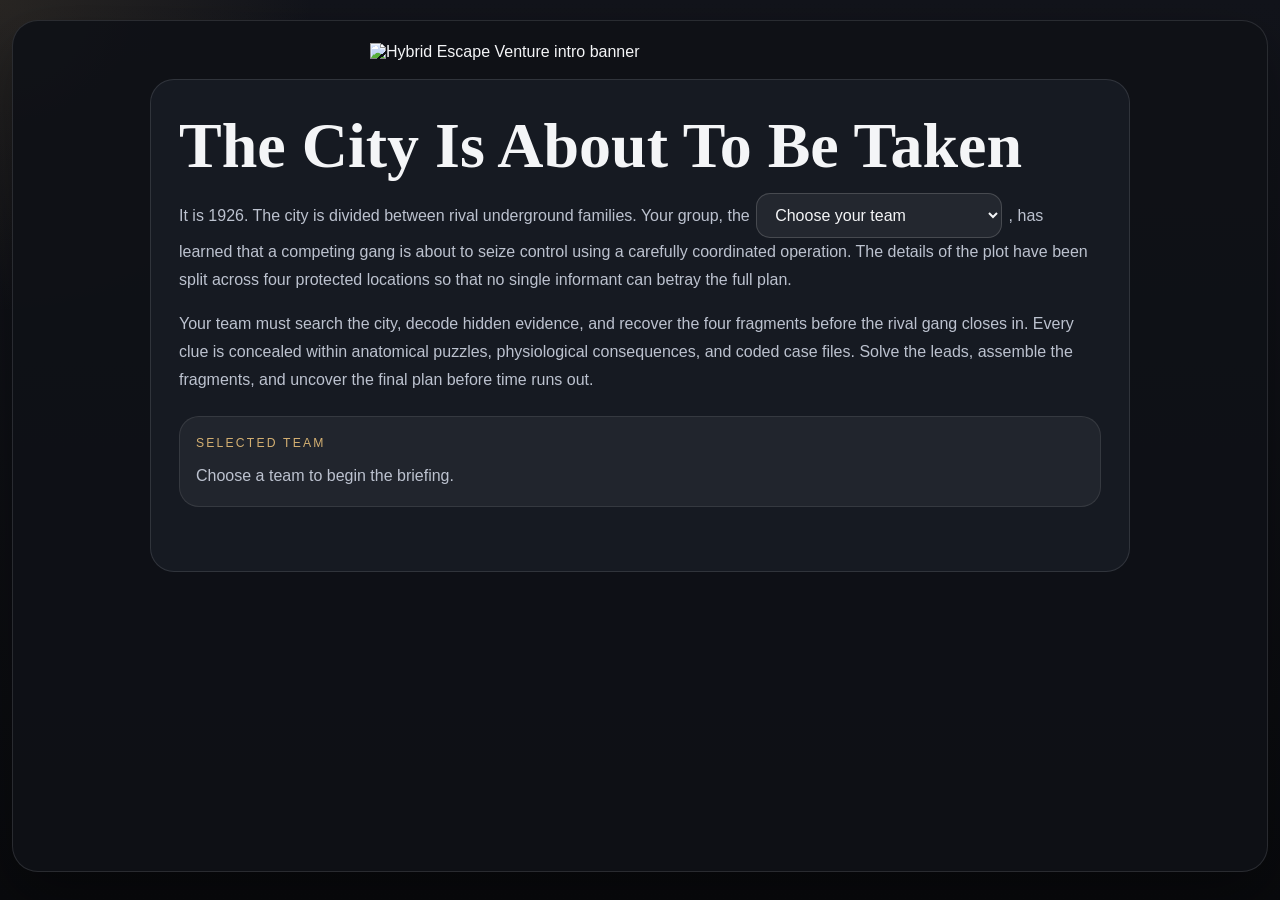
==== index.html @ 6b1e190c "Add files via upload" ====
<!doctype html>
<html lang="en">
  <head>
    <meta charset="utf-8" />
    <meta name="viewport" content="width=device-width, initial-scale=1" />
    <title>Hybrid ER | Virtual Escape Room</title>
    <link rel="stylesheet" href="app.css?v=2" />
  </head>
  <body>
    <div class="page-shell">
      <main class="app-frame">
        <section class="screen active" id="screen-intro" aria-labelledby="intro-title">
          <div class="panel intro-panel">
            <img
              class="top-banner"
              src="HER-resources/HybridEV_introbanner.png"
              alt="Hybrid Escape Venture intro banner"
            />

            <div class="intro-layout">
              <div class="intro-copy">
                <h1 id="intro-title">The City Is About To Be Taken</h1>
                <p>
                  It is 1926. The city is divided between rival underground families. Your group, the
                  <span class="inline-field">
                    <label class="sr-only" for="teamSelect">Choose your team</label>
                    <select id="teamSelect" class="team-select">
                      <option value="">Loading teams...</option>
                    </select>
                  </span>
                  , has learned that a competing gang is about to seize control using a carefully coordinated
                  operation. The details of the plot have been split across four protected locations so that no
                  single informant can betray the full plan.
                </p>
                <p>
                  Your team must search the city, decode hidden evidence, and recover the four fragments before
                  the rival gang closes in. Every clue is concealed within anatomical puzzles, physiological
                  consequences, and coded case files. Solve the leads, assemble the fragments, and uncover the
                  final plan before time runs out.
                </p>

                <div class="team-strip">
                  <div>
                    <p class="meta-label">Selected team</p>
                    <p id="teamSummary" class="team-summary">Choose a team to begin the briefing.</p>
                  </div>
                  <div class="avatar-preview-wrap">
                    <img id="avatarPreview" class="avatar-preview" alt="Selected team avatar" />
                  </div>
                </div>

                <button id="startGameBtn" class="image-btn start-btn" type="button" disabled aria-label="Start">
                  <img src="HER-resources/start_button.png" alt="" />
                </button>
              </div>
            </div>
          </div>
        </section>

        <section class="screen" id="screen-instructions" aria-labelledby="instructions-title">
          <div class="panel instructions-panel">
            <img
              class="top-banner"
              src="HER-resources/HybridEV_introbanner.png"
              alt="Hybrid Escape Venture intro banner"
            />

            <div class="instructions-card">
              <h2 id="instructions-title">Instructions</h2>
              <div class="instruction-list">
                <article>
                  <h3>1. Choose any open location</h3>
                  <p>
                    Your team can begin in any accessible district on the city map. One location is blocked and
                    cannot be entered.
                  </p>
                </article>
                <article>
                  <h3>2. Solve the case file</h3>
                  <p>
                    Each room contains anatomical and physiology-based evidence. Submit the correct answer using
                    the next button.
                  </p>
                </article>
                <article>
                  <h3>3. Collect the lock clues</h3>
                  <p>
                    Every completed district gives your team one fragment and one clue for the final physical
                    lock.
                  </p>
                </article>
              </div>

              <button
                id="continueToMapBtn"
                class="image-btn next-btn"
                type="button"
                aria-label="Continue to map"
              >
                <img src="HER-resources/Next_button.png" alt="" />
              </button>
            </div>
          </div>
        </section>

        <section class="screen" id="screen-map" aria-labelledby="map-title">
          <div class="panel map-panel">
            <img
              class="top-banner"
              src="HER-resources/HybridEV_introbanner.png"
              alt="Hybrid Escape Venture intro banner"
            />

            <div class="map-layout">
              <aside class="sidebar-card">
                <h2 id="map-title">Mission Board</h2>
                <div class="sidebar-block">
                  <span>Team</span>
                  <strong id="hudTeamName">-</strong>
                </div>
                <div class="sidebar-block">
                  <span>Progress</span>
                  <strong id="hudProgress">0 / 4</strong>
                </div>
                <div class="sidebar-block">
                  <span>Life Points</span>
                  <div class="life-meter" aria-label="Life points">
                    <div id="hudLifeFill" class="life-fill"></div>
                    <strong id="hudLife" class="life-value">150</strong>
                  </div>
                </div>
                <div class="sidebar-block">
                  <span>Time Remaining</span>
                  <strong id="hudTimer">40:00</strong>
                </div>
                <div class="sidebar-block">
                  <span>Status</span>
                  <strong id="hudStatus">Choose a district.</strong>
                </div>

                <div class="sidebar-notes">
                  <p class="meta-label">Final lock hints</p>
                  <ul id="hintList" class="hint-list"></ul>
                </div>

                <button
                  class="image-btn sidebar-restart-btn"
                  type="button"
                  data-restart-game
                  aria-label="Restart game"
                >
                  <img src="HER-resources/restart_button.png" alt="" />
                </button>
              </aside>

              <div class="map-card">
                <div class="city-map" id="cityMap" aria-label="City map">
                  <img
                    class="map-image"
                    src="HER-resources/virtualescaperoom -map.png"
                    alt="City map with warehouse, cave, fightclub, pub and docks"
                  />

                  <div id="mapAvatar" class="map-avatar" aria-hidden="true">
                    <img id="mapAvatarImg" alt="" />
                  </div>

                  <button class="map-hotspot" data-room-id="warehouse" style="--x: 15%; --y: 16%;">
                    <span>Warehouse</span>
                  </button>
                  <button class="map-hotspot blocked" data-room-id="cave" style="--x: 52%; --y: 13%;">
                    <span>Cave</span>
                  </button>
                  <button class="map-hotspot" data-room-id="fightclub" style="--x: 68%; --y: 46%;">
                    <span>Fightclub</span>
                  </button>
                  <button class="map-hotspot" data-room-id="pub" style="--x: 16%; --y: 60%;">
                    <span>Pub</span>
                  </button>
                  <button class="map-hotspot" data-room-id="docks" style="--x: 82%; --y: 89%;">
                    <span>Docks</span>
                  </button>
                </div>
              </div>
            </div>
          </div>
        </section>

        <section class="screen" id="screen-room" aria-labelledby="room-title">
          <div class="panel question-panel">
            <img
              class="top-banner"
              src="HER-resources/HybridEV_introbanner.png"
              alt="Hybrid Escape Venture intro banner"
            />

            <div class="question-layout">
              <div class="question-main">
                <div class="question-header">
                  <div>
                    <p class="meta-label" id="roomDistrictTag">District File</p>
                    <h2 id="room-title">Warehouse</h2>
                  </div>
                  <button id="backToMapBtn" class="image-btn back-btn" type="button" aria-label="Back to map">
                    <img src="HER-resources/back_button.png" alt="" />
                  </button>
                </div>

                <div class="room-stage">
                  <img id="roomSceneImage" class="room-scene-image" alt="Room scene" />
                  <div id="roomAvatar" class="room-avatar" aria-hidden="true">
                    <img id="roomAvatarImg" alt="" />
                  </div>
                </div>

                <div class="question-copy">
                  <p id="questionStepLabel" class="meta-label">Question 1 of 1</p>
                  <p id="roomIntro" class="room-intro"></p>
                  <div class="question-box">
                    <p id="roomQuestion"></p>
                  </div>
                </div>

                <form id="answerForm" class="answer-form answer-form-inline">
                  <label id="answerLabel" for="dynamicAnswerInput">Enter your answer</label>
                  <div id="answerFields"></div>
                  <button class="image-btn next-btn submit-btn" type="submit" aria-label="Submit answer">
                    <img src="HER-resources/Next_button.png" alt="" />
                  </button>
                </form>
              </div>

              <aside class="question-sidebar">
                <div class="sidebar-card compact">
                  <div class="sidebar-block">
                    <span>Team</span>
                    <strong id="roomTeamName">-</strong>
                  </div>
                  <div class="sidebar-block">
                    <span>Fragments</span>
                    <strong id="roomProgress">0 / 4</strong>
                  </div>
                  <div class="sidebar-block">
                    <span>Life Points</span>
                    <div class="life-meter" aria-label="Life points">
                      <div id="roomLifeFill" class="life-fill"></div>
                      <strong id="roomLife" class="life-value">150</strong>
                    </div>
                  </div>
                  <div class="sidebar-block">
                    <span>Time Remaining</span>
                    <strong id="roomTimer">40:00</strong>
                  </div>
                  <div class="sidebar-notes">
                    <p class="meta-label">Recovered hints</p>
                    <ul id="roomHintList" class="hint-list"></ul>
                  </div>

                  <button
                    class="image-btn sidebar-restart-btn"
                    type="button"
                    data-restart-game
                    aria-label="Restart game"
                  >
                    <img src="HER-resources/restart_button.png" alt="" />
                  </button>
                </div>

                <div id="debugPanel" class="sidebar-card debug-panel" hidden>
                  <p class="meta-label">Debug Mode</p>
                  <div class="sidebar-block">
                    <span>Room</span>
                    <strong id="debugRoomName">-</strong>
                  </div>
                  <div class="sidebar-block">
                    <span>Pixel coordinates</span>
                    <strong id="debugCoords">x: -, y: -</strong>
                  </div>
                  <div class="sidebar-block">
                    <span>Percent coordinates</span>
                    <strong id="debugPercents">x: -, y: -</strong>
                  </div>
                  <p class="debug-note">
                    Click on the room image to move the avatar. Keep the percentage values for the final positions.
                  </p>
                </div>

                <p id="answerFeedback" class="answer-feedback" aria-live="polite"></p>
              </aside>
            </div>
          </div>
        </section>

        <section class="screen" id="screen-finale" aria-labelledby="finale-title">
          <div class="panel finale-panel">
            <img
              class="top-banner"
              src="HER-resources/HybridEV_introbanner.png"
              alt="Hybrid Escape Venture intro banner"
            />

            <div class="finale-card">
              <h2 id="finale-title">Final Lock Briefing</h2>
              <p>
                Your team has recovered all four fragments. Put the evidence together and use the clues below to
                open the physical lock.
              </p>
              <div id="finalFragments" class="final-fragments"></div>
              <div class="sidebar-notes">
                <p class="meta-label">Physical lock hints</p>
                <ul id="finalHintList" class="hint-list"></ul>
              </div>
              <button id="restartBtn" class="image-btn sidebar-restart-btn finale-restart-btn" type="button" aria-label="Restart game">
                <img src="HER-resources/restart_button.png" alt="" />
              </button>
            </div>
          </div>
        </section>
      </main>
    </div>

    <script src="app.js?v=2"></script>
  </body>
</html>
---- app.css ----
:root {
  --bg: #0c0d11;
  --panel: rgba(15, 17, 23, 0.94);
  --panel-soft: rgba(24, 28, 36, 0.9);
  --border: rgba(233, 236, 241, 0.12);
  --text: #f4f5f7;
  --muted: #bcc2cf;
  --gold: #d4b072;
  --good: #9ed3ab;
  --bad: #ea8b8b;
  --shadow: 0 24px 60px rgba(0, 0, 0, 0.35);
}

* {
  box-sizing: border-box;
}

body {
  margin: 0;
  min-height: 100vh;
  background:
    radial-gradient(circle at top left, rgba(145, 120, 74, 0.18), transparent 20%),
    linear-gradient(180deg, #12141b 0%, #090a0d 100%);
  color: var(--text);
  font-family: "Trebuchet MS", "Segoe UI", sans-serif;
}

button,
input,
select {
  font: inherit;
}

.sr-only {
  position: absolute;
  width: 1px;
  height: 1px;
  padding: 0;
  margin: -1px;
  overflow: hidden;
  clip: rect(0, 0, 0, 0);
  white-space: nowrap;
  border: 0;
}

.page-shell {
  width: min(1380px, calc(100vw - 24px));
  margin: 0 auto;
  padding: 20px 0 28px;
}

.screen {
  display: none;
}

.screen.active {
  display: block;
}

.panel {
  background: var(--panel);
  border: 1px solid var(--border);
  border-radius: 26px;
  box-shadow: var(--shadow);
  padding: 18px;
}

.top-banner {
  display: block;
  width: min(540px, 100%);
  margin: 4px auto 18px;
  image-rendering: pixelated;
}

.intro-panel,
.instructions-panel,
.finale-panel {
  min-height: calc(100vh - 48px);
}

.intro-layout,
.instructions-card,
.finale-card {
  width: min(980px, 100%);
  margin: 0 auto;
}

.intro-copy,
.instructions-card,
.finale-card,
.sidebar-card,
.answer-form,
.question-copy,
.question-main {
  background: var(--panel-soft);
  border: 1px solid var(--border);
  border-radius: 24px;
}

.intro-copy,
.instructions-card,
.finale-card {
  padding: 28px;
}

h1,
h2,
h3,
.map-hotspot span {
  font-family: Georgia, "Times New Roman", serif;
}

h1 {
  margin: 8px 0 16px;
  font-size: clamp(2.6rem, 5vw, 4.4rem);
  line-height: 0.95;
}

h2 {
  margin: 0 0 14px;
  font-size: clamp(2rem, 3.6vw, 3.1rem);
}

h3 {
  margin: 0 0 10px;
  font-size: 1.45rem;
}

p {
  color: var(--muted);
  line-height: 1.75;
}

.inline-field {
  display: inline-block;
  min-width: 210px;
  margin: 0 2px;
}

.team-select,
.answer-form input {
  width: 100%;
  padding: 12px 14px;
  border-radius: 14px;
  border: 1px solid rgba(255, 255, 255, 0.16);
  background: rgba(255, 255, 255, 0.06);
  color: var(--text);
}

.meta-label {
  margin: 0 0 8px;
  color: var(--gold);
  font-size: 0.76rem;
  letter-spacing: 0.18em;
  text-transform: uppercase;
}

.team-strip {
  display: grid;
  grid-template-columns: 1fr 110px;
  gap: 16px;
  align-items: center;
  margin: 22px 0 18px;
  padding: 16px;
  background: rgba(255, 255, 255, 0.05);
  border: 1px solid rgba(255, 255, 255, 0.09);
  border-radius: 20px;
}

.team-summary {
  margin: 0;
}

.avatar-preview-wrap {
  display: grid;
  place-items: center;
}

.avatar-preview {
  width: 88px;
  height: 88px;
  object-fit: contain;
  image-rendering: pixelated;
  display: none;
}

.avatar-preview.ready {
  display: block;
}

.image-btn {
  display: inline-flex;
  align-items: center;
  justify-content: center;
  padding: 0;
  background: transparent;
  border: 0;
  cursor: pointer;
}

.image-btn img {
  display: block;
  width: 100%;
  height: auto;
  image-rendering: pixelated;
}

.start-btn {
  width: min(320px, 46vw);
}

.next-btn {
  width: min(230px, 30vw);
}

.back-btn {
  width: min(170px, 24vw);
}

.sidebar-restart-btn {
  width: min(220px, 70%);
  margin-top: 10px;
}

.finale-restart-btn {
  margin-top: 18px;
}

.image-btn:disabled {
  cursor: not-allowed;
  opacity: 0.45;
}

.instructions-card,
.finale-card {
  margin-top: 18px;
}

.instruction-list {
  display: grid;
  gap: 16px;
}

.instruction-list article {
  padding: 16px 18px;
  background: rgba(255, 255, 255, 0.04);
  border: 1px solid rgba(255, 255, 255, 0.08);
  border-radius: 18px;
}

.map-layout,
.question-layout {
  display: grid;
  gap: 18px;
}

.map-layout {
  grid-template-columns: 310px 1fr;
}

.question-layout {
  grid-template-columns: minmax(0, 1fr) 300px;
}

.sidebar-card,
.answer-form {
  padding: 20px;
}

.answer-form-inline {
  margin-top: 18px;
}

.sidebar-card.compact {
  margin-bottom: 16px;
}

.debug-panel {
  margin-bottom: 16px;
}

.debug-note {
  margin: 8px 0 0;
  font-size: 0.92rem;
}

.sidebar-block {
  display: grid;
  gap: 5px;
  margin-bottom: 16px;
}

.sidebar-block span {
  color: var(--muted);
  font-size: 0.95rem;
}

.sidebar-block strong {
  font-size: 1.05rem;
}

.life-meter {
  position: relative;
  height: 24px;
  border-radius: 999px;
  overflow: hidden;
  border: 1px solid rgba(255, 255, 255, 0.12);
  background: rgba(255, 255, 255, 0.08);
}

.life-fill {
  height: 100%;
  width: 100%;
  background: linear-gradient(90deg, #3aa55d, #7ee08b);
  transition: width 220ms ease, background 220ms ease;
}

.life-value {
  position: absolute;
  inset: 0;
  display: grid;
  place-items: center;
  font-size: 0.95rem;
  color: #0f1512;
  text-shadow: 0 1px 0 rgba(255, 255, 255, 0.12);
}

.sidebar-notes {
  padding-top: 4px;
}

.hint-list {
  margin: 10px 0 0;
  padding-left: 18px;
}

.hint-list li {
  margin-bottom: 10px;
  color: var(--text);
  line-height: 1.55;
}

.map-card {
  padding: 8px;
  background: rgba(0, 0, 0, 0.24);
  border-radius: 26px;
}

.city-map {
  position: relative;
  border-radius: 22px;
  overflow: hidden;
}

.map-image {
  display: block;
  width: 100%;
  height: auto;
}

.map-hotspot {
  position: absolute;
  left: var(--x);
  top: var(--y);
  transform: translate(-50%, -50%);
  min-width: 140px;
  padding: 14px 16px;
  border: 1px solid rgba(255, 255, 255, 0.16);
  border-radius: 18px;
  background: rgba(12, 14, 20, 0.74);
  color: var(--text);
  cursor: pointer;
  transition: transform 180ms ease, border-color 180ms ease, opacity 180ms ease;
}

.map-hotspot:hover {
  transform: translate(-50%, -50%) translateY(-2px);
  border-color: rgba(212, 176, 114, 0.65);
}

.map-hotspot.blocked,
.map-hotspot.locked {
  cursor: not-allowed;
  opacity: 0.6;
}

.map-hotspot.solved {
  border-color: rgba(158, 211, 171, 0.75);
}

.map-hotspot span {
  font-size: 1.5rem;
  text-shadow: 0 3px 12px rgba(0, 0, 0, 0.4);
}

.map-avatar {
  position: absolute;
  left: 12%;
  top: 80%;
  width: 72px;
  height: 72px;
  transform: translate(-50%, -50%);
  transition: left 900ms cubic-bezier(0.22, 1, 0.36, 1), top 900ms cubic-bezier(0.22, 1, 0.36, 1);
  z-index: 2;
}

.map-avatar img,
.room-avatar img {
  width: 100%;
  height: 100%;
  object-fit: contain;
  image-rendering: pixelated;
  display: none;
}

.map-avatar.ready img,
.room-avatar.ready img {
  display: block;
}

.question-main {
  padding: 18px;
}

.question-header {
  display: flex;
  justify-content: space-between;
  gap: 14px;
  align-items: start;
}

.room-stage {
  position: relative;
  margin: 16px 0 18px;
  border-radius: 22px;
  overflow: hidden;
  background: #090a0d;
}

.room-stage.debug-enabled {
  cursor: crosshair;
  outline: 2px dashed rgba(212, 176, 114, 0.72);
  outline-offset: -10px;
}

.room-scene-image {
  display: block;
  width: 100%;
  height: auto;
}

.room-avatar {
  position: absolute;
  left: var(--avatar-x, 56%);
  top: var(--avatar-y, 58%);
  width: var(--avatar-size, 16%);
  max-width: 80px;
  max-height: 80px;
  aspect-ratio: 1;
  transform: translate(-50%, -50%) scaleX(-1);
}

.question-copy {
  padding: 18px;
}

.room-intro {
  margin-top: 0;
}

.question-box {
  padding: 16px 18px;
  background: rgba(255, 255, 255, 0.04);
  border: 1px solid rgba(255, 255, 255, 0.08);
  border-radius: 18px;
}

.answer-form label {
  display: block;
  margin-bottom: 10px;
  color: var(--muted);
}

#answerFields {
  display: grid;
  gap: 12px;
}

.text-field,
.dropdown-field,
.matching-row select {
  width: 100%;
  padding: 12px 14px;
  border-radius: 14px;
  border: 1px solid rgba(255, 255, 255, 0.16);
  background: rgba(255, 255, 255, 0.06);
  color: var(--text);
}

.choice-list,
.matching-list {
  display: grid;
  gap: 10px;
}

.table-answer-wrap {
  overflow-x: auto;
  border-radius: 18px;
  border: 1px solid rgba(255, 255, 255, 0.08);
  background: rgba(255, 255, 255, 0.04);
}

.answer-table {
  width: 100%;
  min-width: 720px;
  border-collapse: collapse;
}

.answer-table th,
.answer-table td {
  padding: 12px;
  border-bottom: 1px solid rgba(255, 255, 255, 0.08);
  vertical-align: top;
  text-align: left;
}

.answer-table th {
  color: var(--gold);
  font-size: 0.82rem;
  letter-spacing: 0.08em;
  text-transform: uppercase;
  background: rgba(255, 255, 255, 0.03);
}

.answer-table td:first-child {
  width: 72px;
  color: var(--text);
  font-weight: 700;
}

.answer-table tr:last-child td {
  border-bottom: 0;
}

.choice-item,
.matching-row,
.answer-note {
  padding: 12px 14px;
  border-radius: 14px;
  background: rgba(255, 255, 255, 0.04);
  border: 1px solid rgba(255, 255, 255, 0.08);
}

.choice-item {
  display: grid;
  grid-template-columns: 20px 1fr;
  gap: 10px;
  align-items: start;
}

.choice-item input {
  margin-top: 4px;
}

.matching-row {
  display: grid;
  gap: 8px;
}

.submit-btn {
  margin-top: 16px;
}

.answer-feedback {
  margin: 8px 0 0;
  min-height: 1.5em;
  padding: 0 4px;
  font-weight: 700;
}

.answer-feedback.success {
  color: var(--good);
}

.answer-feedback.error {
  color: var(--bad);
}

.final-fragments {
  display: grid;
  gap: 14px;
  margin: 24px 0;
}

.fragment-card {
  padding: 16px 18px;
  border-radius: 18px;
  background: rgba(255, 255, 255, 0.04);
  border: 1px solid rgba(255, 255, 255, 0.08);
}

.fragment-card strong {
  display: block;
  margin-bottom: 8px;
}

@media (max-width: 1040px) {
  .map-layout,
  .question-layout {
    grid-template-columns: 1fr;
  }
}

@media (max-width: 720px) {
  .page-shell {
    width: min(100vw - 10px, 1380px);
    padding-top: 10px;
  }

  .panel,
  .intro-copy,
  .instructions-card,
  .finale-card,
  .sidebar-card,
  .answer-form,
  .question-main,
  .question-copy {
    padding: 16px;
  }

  .team-strip {
    grid-template-columns: 1fr;
  }

  .map-hotspot {
    min-width: 112px;
    padding: 10px 12px;
  }

  .map-hotspot span {
    font-size: 1.2rem;
  }

  .question-header {
    display: grid;
  }

  .start-btn {
    width: min(280px, 62vw);
  }

  .next-btn {
    width: min(190px, 42vw);
  }
}
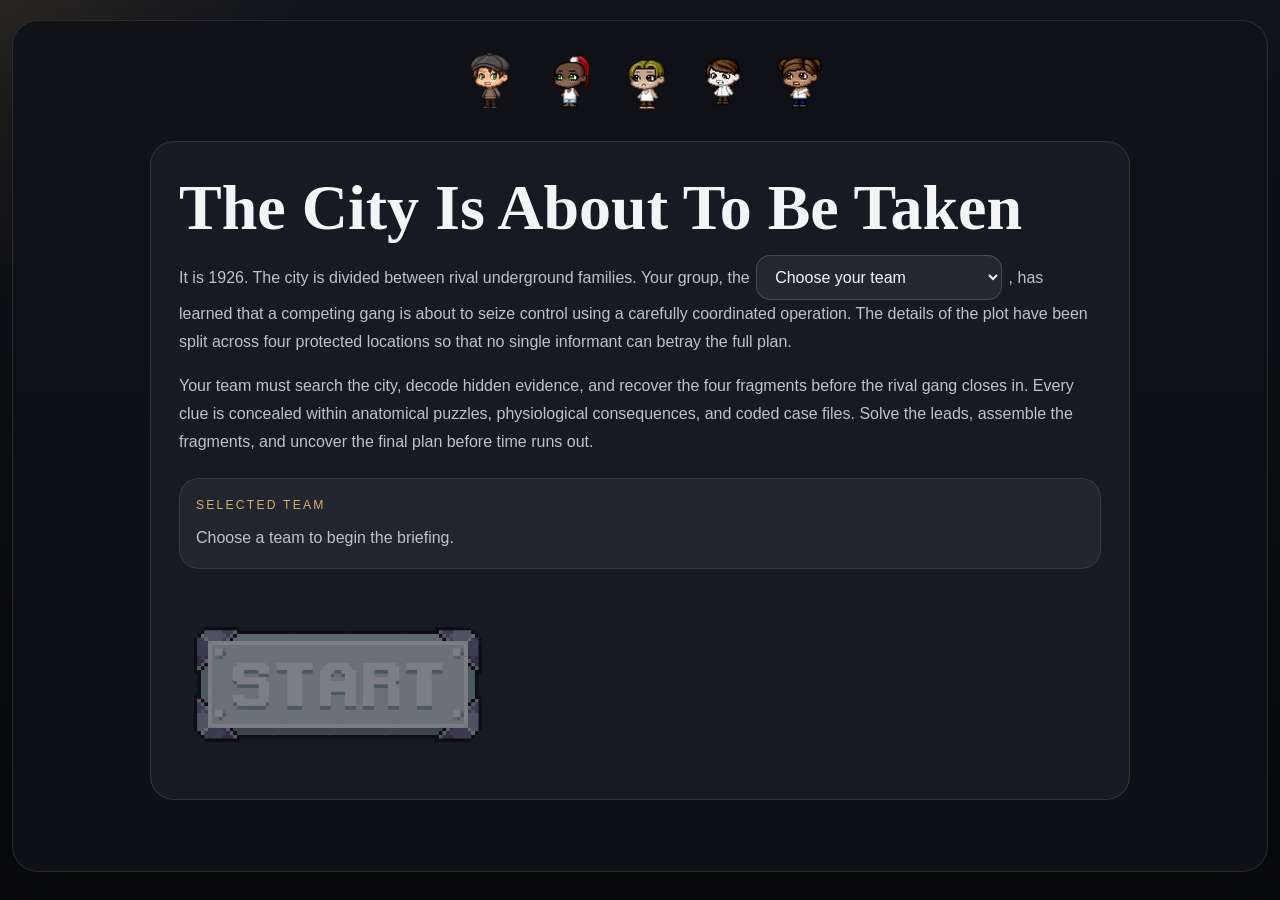
==== commit 3065f80e: "Update index.html" ====
--- a/index.html
+++ b/index.html
@@ -143,6 +143,32 @@
                   <ul id="hintList" class="hint-list"></ul>
                 </div>
 
+                <div id="mapDebugPanel" class="sidebar-card debug-panel" hidden>
+                  <p class="meta-label">Map Debug</p>
+                  <div class="sidebar-block">
+                    <span>Selected location</span>
+                    <select id="mapDebugTarget" class="dropdown-field">
+                      <option value="warehouse">Warehouse</option>
+                      <option value="cave">Cave</option>
+                      <option value="fightclub">Fightclub</option>
+                      <option value="pub">Pub</option>
+                      <option value="docks">Docks</option>
+                    </select>
+                  </div>
+                  <div class="sidebar-block">
+                    <span>Pixel coordinates</span>
+                    <strong id="mapDebugCoords">x: -, y: -</strong>
+                  </div>
+                  <div class="sidebar-block">
+                    <span>Percent coordinates</span>
+                    <strong id="mapDebugPercents">x: -, y: -</strong>
+                  </div>
+                  <p class="debug-note">
+                    Click on the map image to move the selected location button. Keep the percentage values for the
+                    final hotspot positions.
+                  </p>
+                </div>
+
                 <button
                   class="image-btn sidebar-restart-btn"
                   type="button"
--- a/app.css
+++ b/app.css
@@ -350,6 +350,12 @@
   position: relative;
   border-radius: 22px;
   overflow: hidden;
+}
+
+.city-map.debug-enabled {
+  cursor: crosshair;
+  outline: 2px dashed rgba(212, 176, 114, 0.72);
+  outline-offset: -10px;
 }
 
 .map-image {
